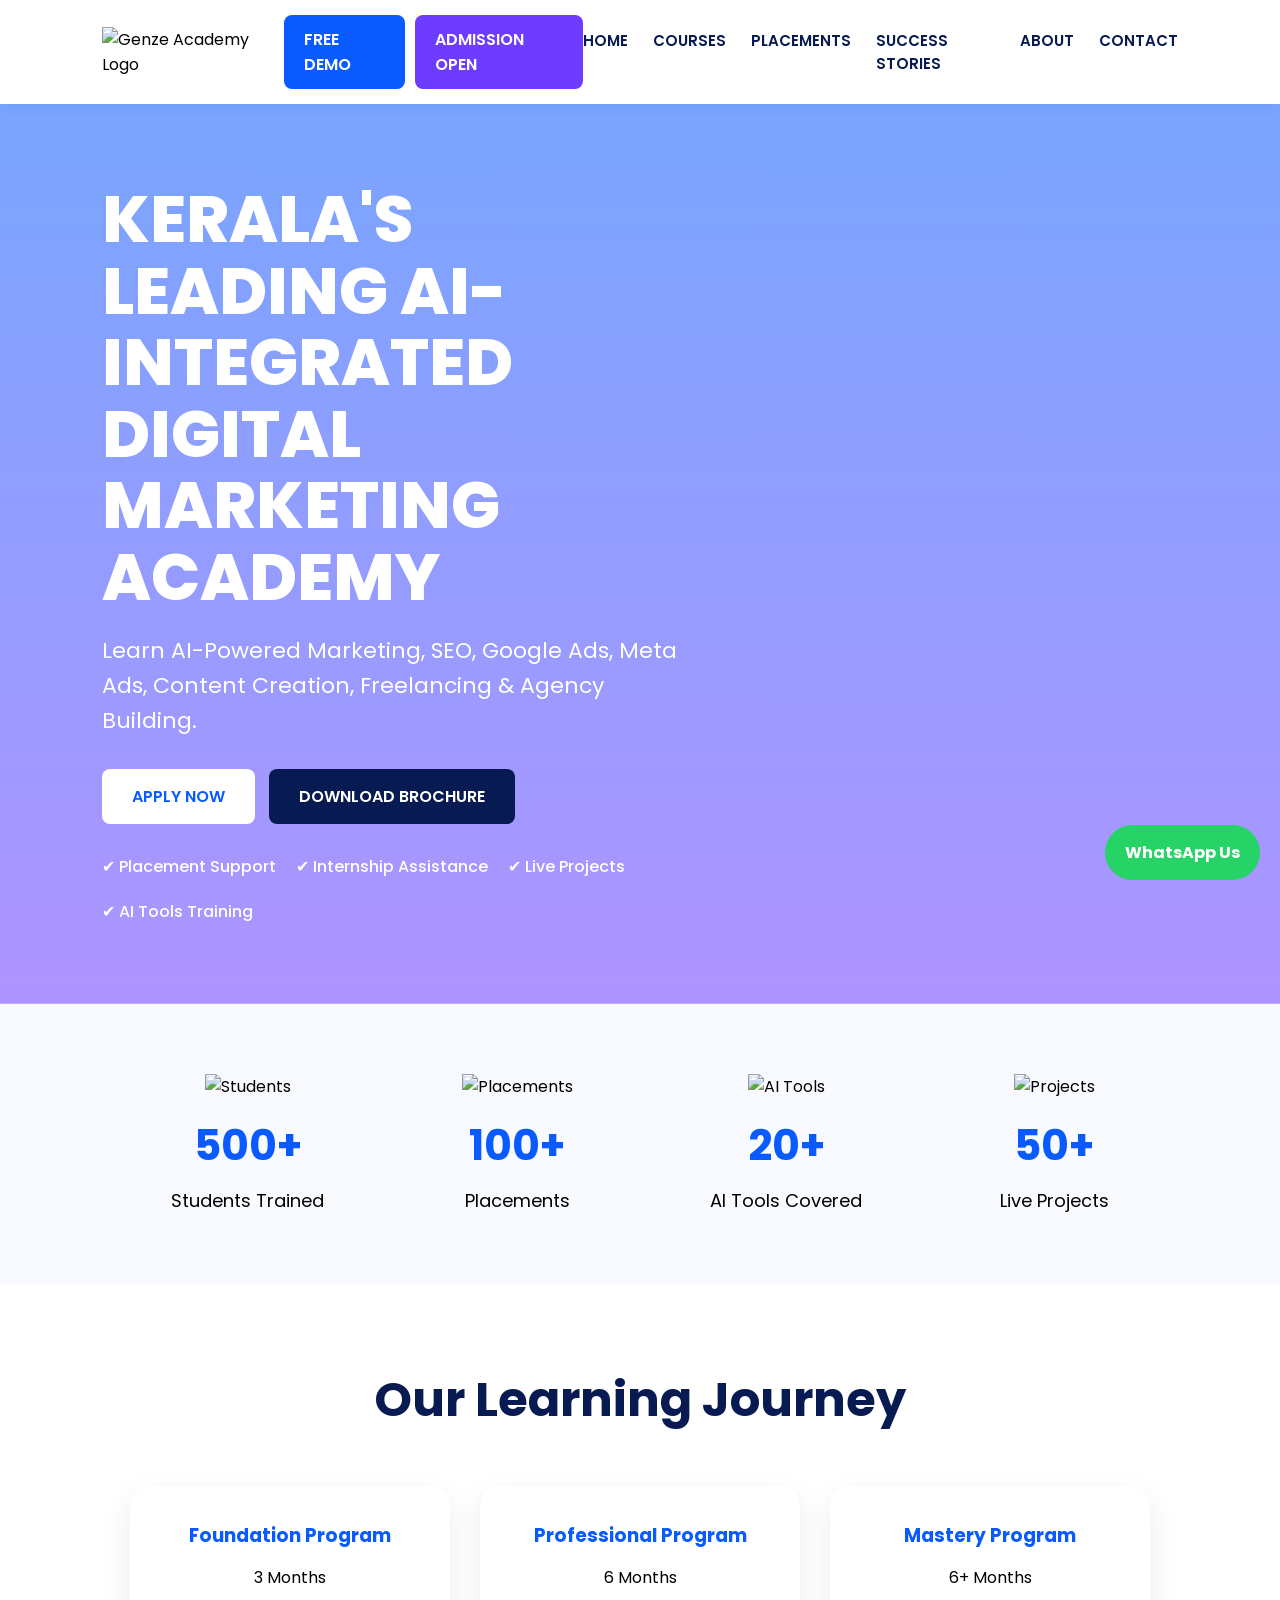
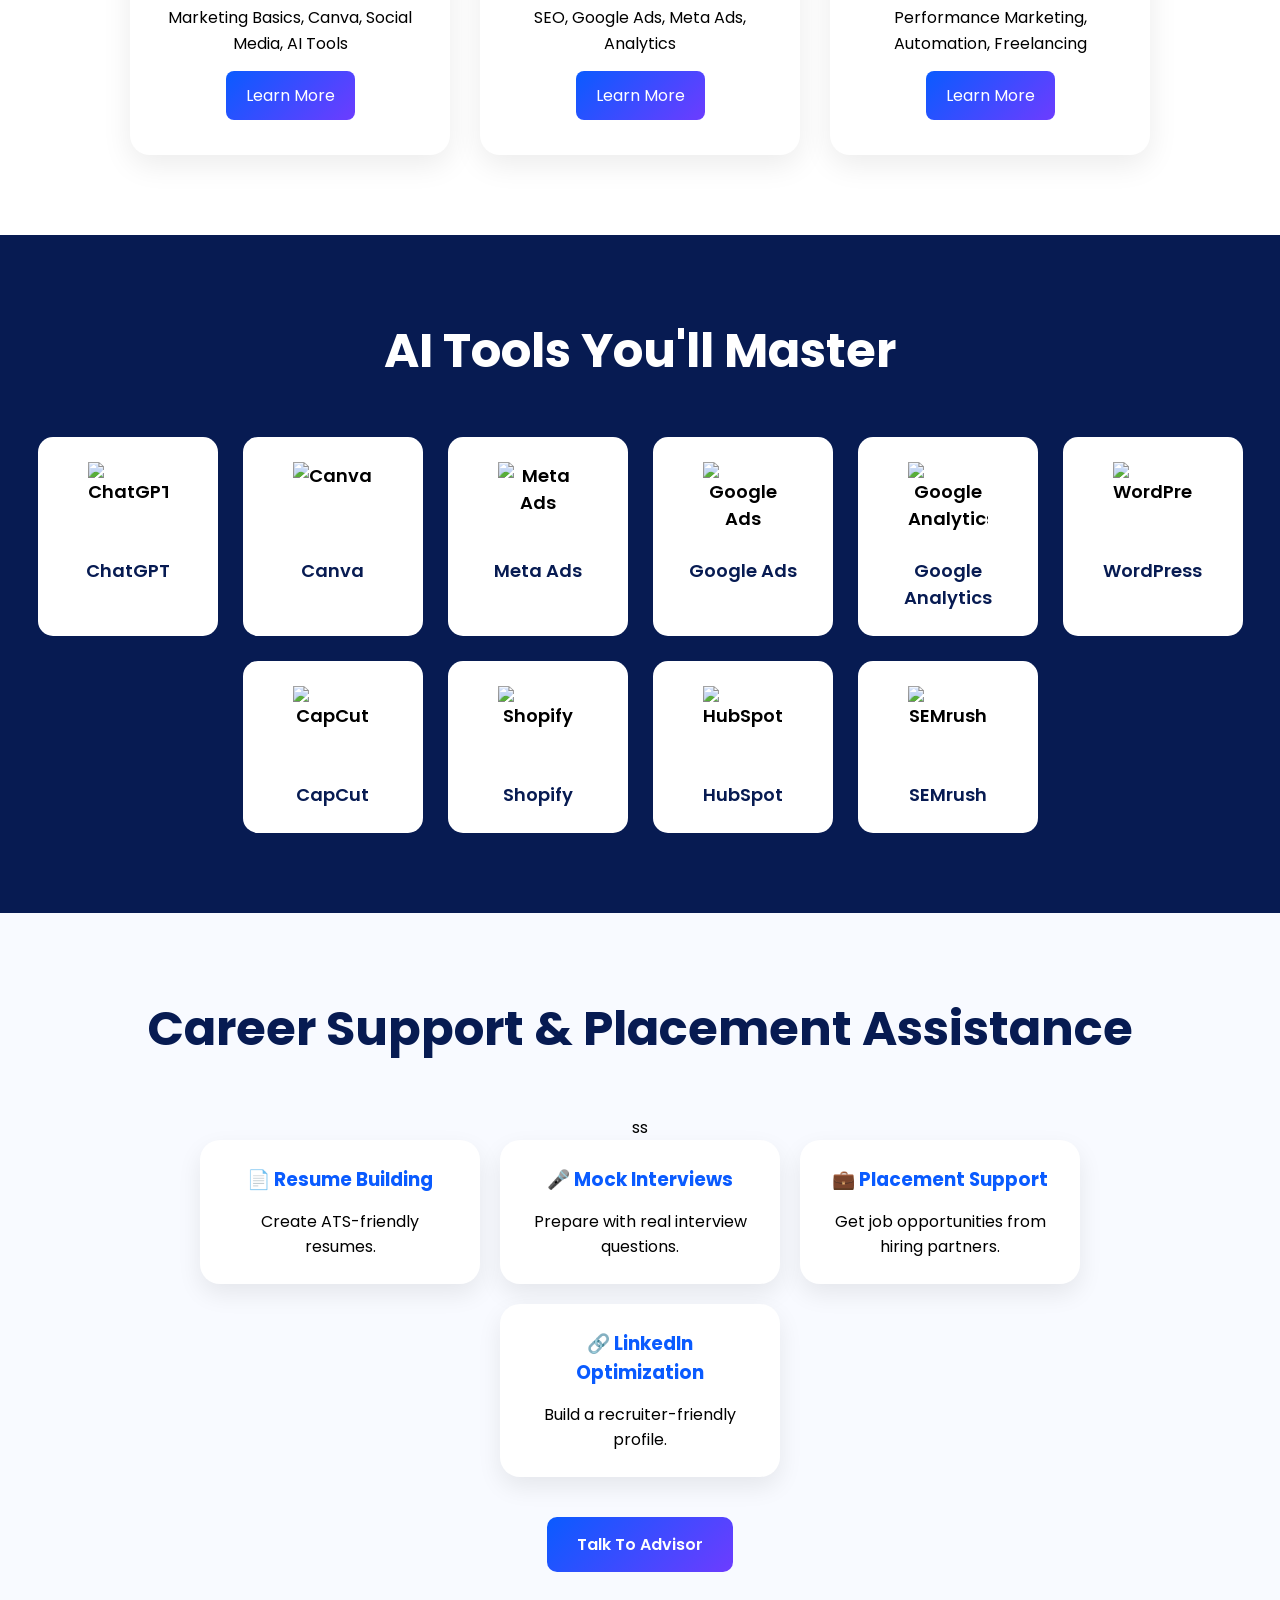
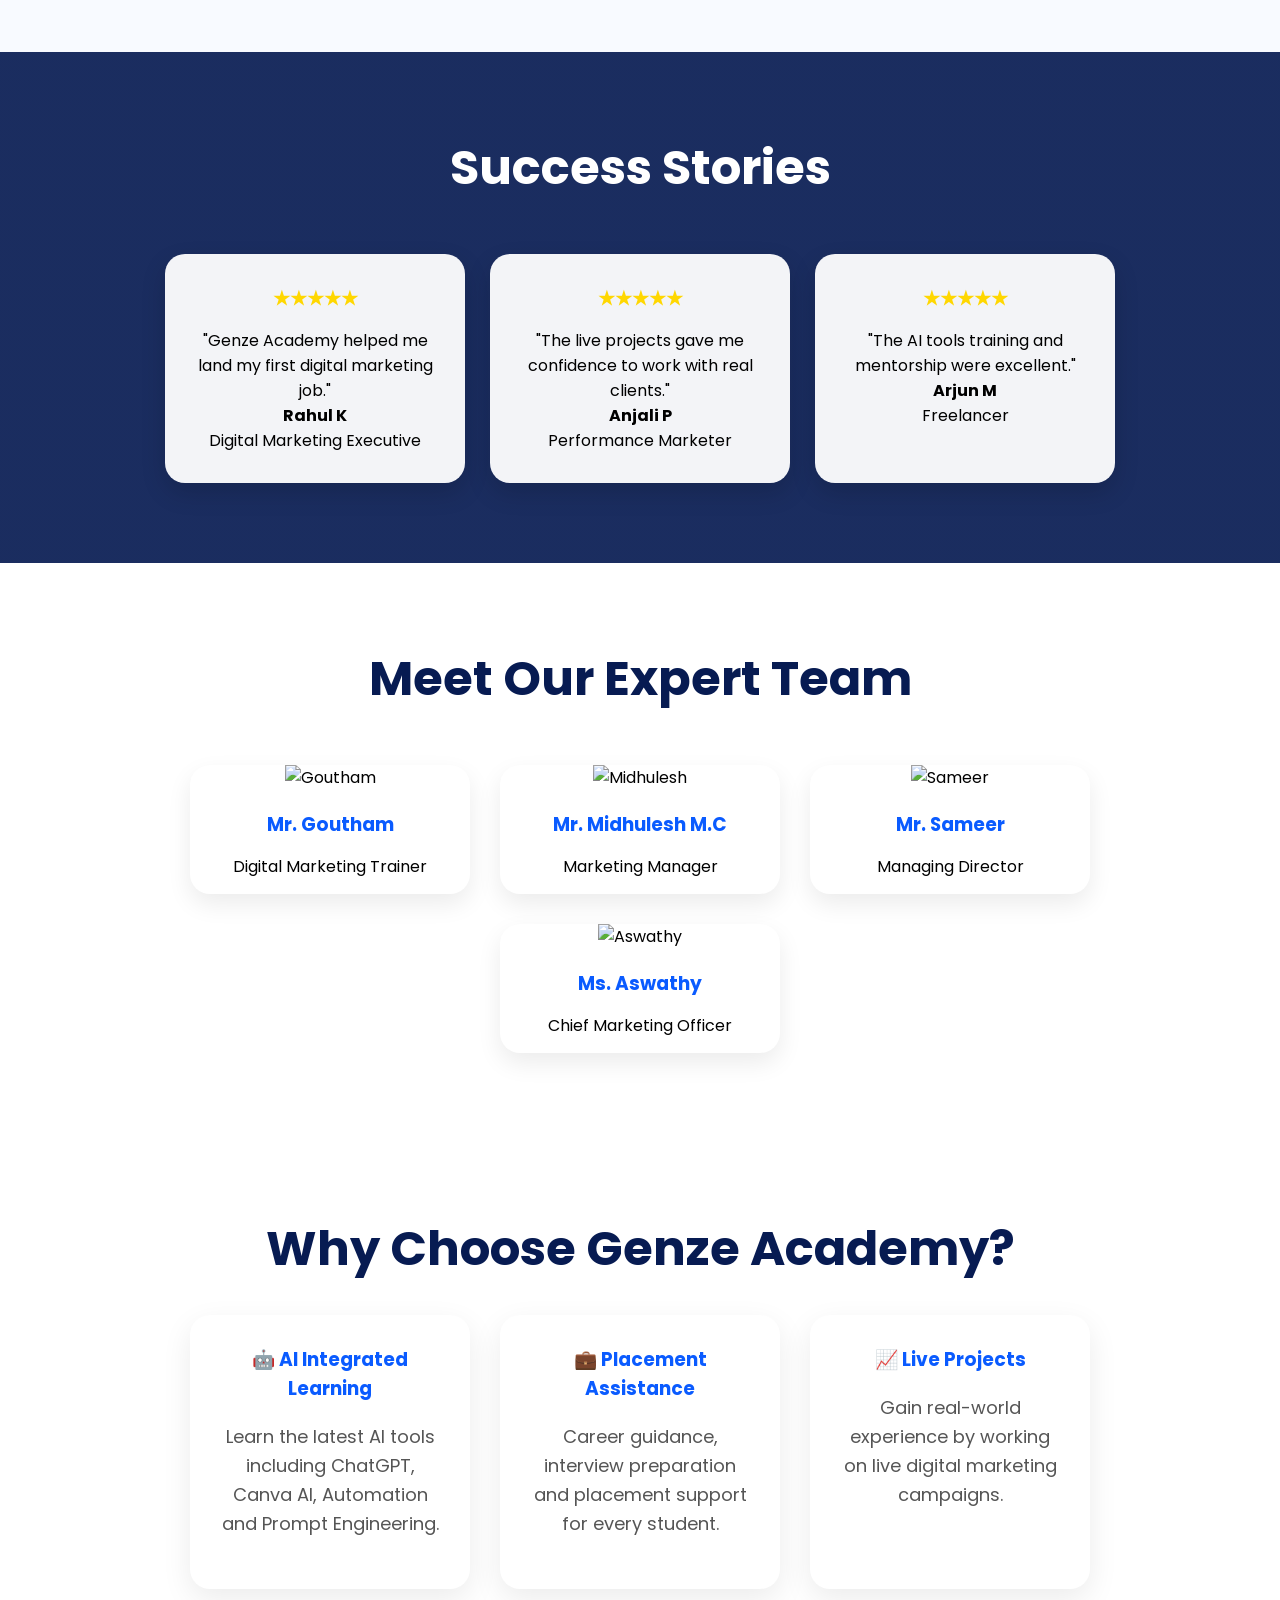
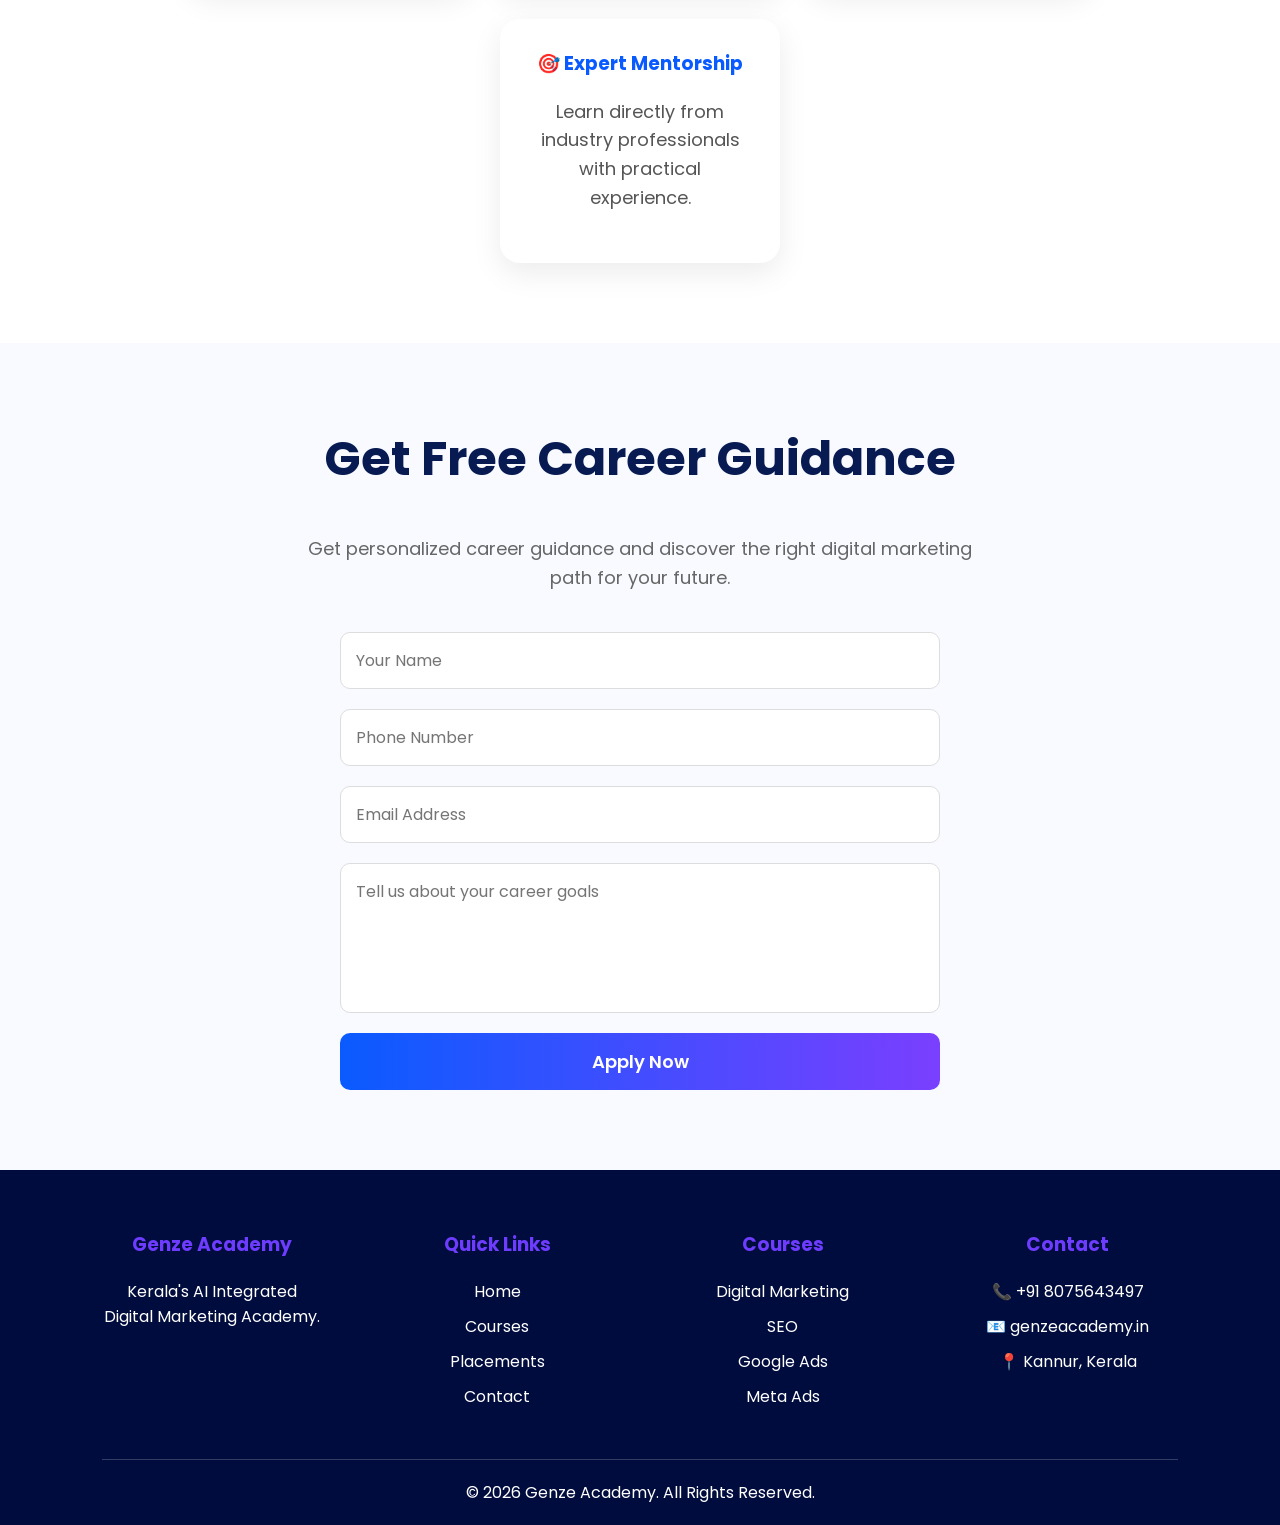
==== index.html @ 907f162f "Add files via upload" ====
<!DOCTYPE html>

<html lang="en">
<head>
<meta charset="UTF-8">
<meta name="viewport" content="width=device-width, initial-scale=1.0">
<title>Genze Academy</title>

<link href="https://fonts.googleapis.com/css2?family=Poppins:wght@300;400;500;600;700;800&display=swap" rel="stylesheet">

<link rel="stylesheet" href="style.css">
</head>

<body>

<header>

<div class="logo">
    <img src="images/logo.png" alt="Genze Academy Logo">
</div>

<div class="header-buttons">
    <a href="#" class="btn-demo">FREE DEMO</a>
    <a href="#" class="btn-admission">ADMISSION OPEN</a>
</div>

<nav>
<a href="/index.html">HOME</a>
<a href="/courses.html">COURSES</a>
<a href="/placements.html">PLACEMENTS</a>
<a href="/success.html">SUCCESS STORIES</a>
<a href="/about.html">ABOUT</a>
<a href="/contact.html">CONTACT</a>
</nav>

</header>

<section class="hero" id="home">


<div class="hero-content">

    <h1>
        KERALA'S LEADING AI-INTEGRATED
        DIGITAL MARKETING ACADEMY
    </h1>

    <p>
        Learn AI-Powered Marketing, SEO, Google Ads,
        Meta Ads, Content Creation, Freelancing &
        Agency Building.
    </p>

    <div class="hero-buttons">

       <a href="https://wa.me/918075643497" class="apply-btn">
    APPLY NOW
</a>
        
      

        <a href="GenzeAcademy-Brochure.pdf"
   class="brochure-btn"
   target="_blank">
    DOWNLOAD BROCHURE
</a>

    </div>

    <div class="hero-features">

        <span>✔ Placement Support</span>
        <span>✔ Internship Assistance</span>
        <span>✔ Live Projects</span>
        <span>✔ AI Tools Training</span>

    </div>

</div>



</section>

<section class="stats">


<div class="stat-box">
    <img src="images/icons/students.png" alt="Students">
    <h2>500+</h2>
    <p>Students Trained</p>
</div>

<div class="stat-box">
    <img src="images/icons/placement.png" alt="Placements">
    <h2>100+</h2>
    <p>Placements</p>
</div>

<div class="stat-box">
    <img src="images/icons/ai-tools.png" alt="AI Tools">
    <h2>20+</h2>
    <p>AI Tools Covered</p>
</div>

<div class="stat-box">
    <img src="images/icons/projects.png" alt="Projects">
    <h2>50+</h2>
    <p>Live Projects</p>
</div>


</section>

<section class="courses" id="courses">

<h2>Our Learning Journey</h2>

<div class="course-container">

<div class="course-card">
<h3>Foundation Program</h3>
<p>3 Months</p>
<p>Marketing Basics, Canva, Social Media, AI Tools</p>
<a href="#">Learn More</a>
</div>

<div class="course-card">
<h3>Professional Program</h3>
<p>6 Months</p>
<p>SEO, Google Ads, Meta Ads, Analytics</p>
<a href="#">Learn More</a>
</div>

<div class="course-card">
<h3>Mastery Program</h3>
<p>6+ Months</p>
<p>Performance Marketing, Automation, Freelancing</p>
<a href="#">Learn More</a>
</div>

</div>

</section>




<section class="ai-tools">

<h2>AI Tools You'll Master</h2>

<div class="tools-container">

<div class="tool-card">
    <img src="images/tools/chatgpt.png" alt="ChatGPT">
    <p>ChatGPT</p>
</div>
<div class="tool-card">
    <img src="images/tools/canva.png" alt="Canva">
    <p>Canva</p>
</div>

<div class="tool-card">
    <img src="images/tools/metaads.png" alt="Meta Ads">
    <p>Meta Ads</p>
</div>

<div class="tool-card">
    <img src="images/tools/googleads.png" alt="Google Ads">
    <p>Google Ads</p>
</div>

<div class="tool-card">
    <img src="images/tools/analytics.png" alt="Google Analytics">
    <p>Google Analytics</p>
</div>

<div class="tool-card">
    <img src="images/tools/wordpress.png" alt="WordPress">
    <p>WordPress</p>
</div>

<div class="tool-card">
    <img src="images/tools/capcut.png" alt="CapCut">
    <p>CapCut</p>
</div>

<div class="tool-card">
    <img src="images/tools/shopify.png" alt="Shopify">
    <p>Shopify</p>
</div>

<div class="tool-card">
    <img src="images/tools/hubspot.png" alt="HubSpot">
    <p>HubSpot</p>
</div>

<div class="tool-card">
    <img src="images/tools/semrush.png" alt="SEMrush">
    <p>SEMrush</p>
</div>


</section>

<section class="placement" id="placements">

<h2>Career Support & Placement Assistance</h2>
ss
<div class="placement-container">

    <div class="placement-card">
    <h3>📄 Resume Building</h3>
    <p>Create ATS-friendly resumes.</p>
</div>

<div class="placement-card">
    <h3>🎤 Mock Interviews</h3>
    <p>Prepare with real interview questions.</p>
</div>

<div class="placement-card">
    <h3>💼 Placement Support</h3>
    <p>Get job opportunities from hiring partners.</p>
</div>

<div class="placement-card">
    <h3>🔗 LinkedIn Optimization</h3>
    <p>Build a recruiter-friendly profile.</p>
</div>
</div> <!-- Close placement-container -->

<a href="https://wa.me/918075643497" class="placement-btn">
    Talk To Advisor
</a>

</section>


<section class="success-stories" id="success">

<h2>Success Stories</h2>

<div class="story-container">

    <div class="story-card">
        <h3>★★★★★</h3>
        <p>"Genze Academy helped me land my first digital marketing job."</p>
        <h4>Rahul K</h4>
        <span>Digital Marketing Executive</span>
    </div>

    <div class="story-card">
        <h3>★★★★★</h3>
        <p>"The live projects gave me confidence to work with real clients."</p>
        <h4>Anjali P</h4>
        <span>Performance Marketer</span>
    </div>

    <div class="story-card">
        <h3>★★★★★</h3>
        <p>"The AI tools training and mentorship were excellent."</p>
        <h4>Arjun M</h4>
        <span>Freelancer</span>
    </div>

</div>
</section>

<section class="expert-team" id="team">
<h2>Meet Our Expert Team</h2>

<div class="team-container">

<div class="team-card">
<img src="images/experts/goutham.jpg" alt="Goutham">
<h3>Mr. Goutham</h3>
<p>Digital Marketing Trainer</p>
</div>

<div class="team-card">
<img src="images/experts/midhulesh.jpg" alt="Midhulesh">
<h3>Mr. Midhulesh M.C</h3>
<p>Marketing Manager</p>
</div>

<div class="team-card">
<img src="images/experts/sameer.jpg" alt="Sameer">
<h3>Mr. Sameer</h3>
<p>Managing Director</p>
</div>

<div class="team-card">
<img src="images/experts/aswathy.jpg" alt="Aswathy">
<h3>Ms. Aswathy</h3>
<p>Chief Marketing Officer</p>
</div>

</div>



</section>

<section class="about-section" id="about">

    <h2>Why Choose Genze Academy?</h2>

    <div class="about-container">

        <div class="about-card">
            <h3>🤖 AI Integrated Learning</h3>
            <p>Learn the latest AI tools including ChatGPT, Canva AI, Automation and Prompt Engineering.</p>
        </div>

        <div class="about-card">
            <h3>💼 Placement Assistance</h3>
            <p>Career guidance, interview preparation and placement support for every student.</p>
        </div>

        <div class="about-card">
            <h3>📈 Live Projects</h3>
            <p>Gain real-world experience by working on live digital marketing campaigns.</p>
        </div>

        <div class="about-card">
            <h3>🎯 Expert Mentorship</h3>
            <p>Learn directly from industry professionals with practical experience.</p>
        </div>

    </div>

</section>

<section class="contact-section" id="contact">

<h2>Get Free Career Guidance</h2>
<p class="contact-subtitle">
Get personalized career guidance and discover the right digital marketing path for your future.
</p>

<form class="contact-form">

<input type="text" placeholder="Your Name">

<input type="tel" placeholder="Phone Number">

<input type="email" placeholder="Email Address">

<textarea placeholder="Tell us about your career goals"></textarea>

<button type="submit">Apply Now</button>

</form>

</section>

<footer class="footer">

<div class="footer-container">

<div class="footer-box">
<h3>Genze Academy</h3>
<p>Kerala's AI Integrated Digital Marketing Academy.</p>
</div>

<div class="footer-box">
<h3>Quick Links</h3>
<p>Home</p>
<p>Courses</p>
<p>Placements</p>
<p>Contact</p>
</div>

<div class="footer-box">
<h3>Courses</h3>
<p>Digital Marketing</p>
<p>SEO</p>
<p>Google Ads</p>
<p>Meta Ads</p>
</div>

<div class="footer-box">
<h3>Contact</h3>
<p>📞 +91 8075643497</p>
<p>📧 genzeacademy.in</p>
<p>📍 Kannur, Kerala</p>
</div>

</div>

<div class="footer-bottom">
© 2026 Genze Academy. All Rights Reserved.
</div>

</footer>

<a href="https://wa.me/918075643497" class="whatsapp-btn">
    WhatsApp Us
</a>

</body>
</html>
---- style.css ----
html{
    scroll-behavior:smooth;
}

*{
margin:0;
padding:0;
box-sizing:border-box;
font-family:'Poppins',sans-serif;
}

body{
background:#ffffff;
overflow-x:hidden;
}

/* HEADER */

header{
display:flex;
justify-content:space-between;
align-items:center;
padding:15px 8%;
background:white;
position:sticky;
top:0;
z-index:1000;
box-shadow:0 2px 15px rgba(0,0,0,0.05);
}

.logo img{
height:100px;
}

.header-buttons{
display:flex;
gap:10px;
}

.btn-demo,
.btn-admission{
text-decoration:none;
padding:12px 20px;
border-radius:8px;
font-weight:600;
color:white;
}

.btn-demo{
background:#0A5BFF;
}

.btn-admission{
background:#6D3CFF;
}

nav{
display:flex;
gap:25px;
}

nav a{
text-decoration:none;
color:#071B52;
font-weight:600;
font-size:15px;
}

/* HERO SECTION */

.hero{
min-height:90vh;
display:flex;
justify-content:space-between;
align-items:center;
padding:80px 8%;
background:
linear-gradient(
rgba(10,91,255,0.55),
rgba(109,60,255,0.55)
),
url("images/hero-bg.jpg");

background-size: cover;
background-position: center;
background-repeat: no-repeat;}

.hero-content{
width:55%;
}

.hero-content h1{
font-size:65px;
line-height:1.1;
font-weight:800;
color:white;
margin-bottom:20px;
}

.hero-content p{
font-size:22px;
color:white;
line-height:1.6;
}

.hero-buttons{
margin-top:30px;
}

.apply-btn,
.brochure-btn{
display:inline-block;
padding:15px 30px;
border-radius:8px;
text-decoration:none;
font-weight:600;
margin-right:10px;
}

.apply-btn{
background:white;
color:#0A5BFF;
}

.brochure-btn{
background:#071B52;
color:white;
}

.hero-features{
margin-top:30px;
display:flex;
flex-wrap:wrap;
gap:20px;
color:white;
font-weight:500;
}

.hero-image img{
width:550px;
max-width:100%;
}

/* STATS */

.stats{
display:flex;
justify-content:space-around;
padding:70px 8%;
background:#F8FAFF;
}

.stat-box{
text-align:center;
}

.stat-box h2{
font-size:42px;
color:#0A5BFF;
}

.stat-box p{
margin-top:10px;
font-size:18px;
}

/* WHY GENZE */

.why-genze{
padding:80px 8%;
}

.why-genze h2{
text-align:center;
font-size:42px;
color:#071B52;
margin-bottom:50px;
}

.features{
display:grid;
grid-template-columns:repeat(2,1fr);
gap:25px;
}

.feature-card{
padding:30px;
border-radius:20px;
background:white;
box-shadow:0 10px 30px rgba(0,0,0,0.08);
}

.feature-card h3{
color:#0A5BFF;
margin-bottom:15px;
}

.feature-card p{
line-height:1.6;
}

/* MOBILE */

@media(max-width:768px){

header{
flex-direction:column;
gap:15px;
}

nav{
flex-wrap:wrap;
justify-content:center;
}

.hero{
flex-direction:column;
text-align:center;
}

.hero-content{
width:100%;
}

.hero-content h1{
font-size:40px;
}

.hero-content p{
font-size:18px;
}

.hero-image{
margin-top:40px;
}

.stats{
flex-direction:column;
gap:30px;
}

.features{
grid-template-columns:1fr;
}

}


.courses{
padding:80px 8%;
background:white;
text-align:center;
}

.courses h2{
font-size:48px;
color:#071B52;
margin-bottom:50px;
}

.course-container{
display:flex;
justify-content:center;
gap:10px;
flex-wrap:nowrap;
width:100%;
margin:auto;
}

.course-card{
width:180px;
padding:20px;
background:white;
border-radius:20px;
box-shadow:0 10px 30px rgba(0,0,0,0.08);
transition:0.3s;
}
.course-card:hover{
transform:translateY(-10px);
}

.course-card h3{
color:#0A5BFF;
margin-bottom:15px;
}

.course-card p{
margin-bottom:15px;
line-height:1.6;
}

.course-card a{
display:inline-block;
padding:12px 20px;
background:linear-gradient(135deg,#0A5BFF,#6D3CFF);
color:white;
text-decoration:none;
border-radius:8px;
}

/* COURSES SECTION */

.courses{
padding:80px 8%;
background:white;
text-align:center;
}

.courses h2{
font-size:48px;
color:#071B52;
margin-bottom:50px;
}

.benefits-section h2{
    font-size:48px;
    color:#071B52;
    margin-bottom:50px;
    text-align:center;
}

.course-container{
display:flex;
gap:30px;
justify-content:center;
flex-wrap:wrap;
}

.course-card{
width:320px;
padding:35px;
background:white;
border-radius:20px;
box-shadow:0 10px 30px rgba(0,0,0,0.08);
transition:0.3s;
}

.course-card:hover{
transform:translateY(-10px);
}

.course-card h3{
color:#0A5BFF;
margin-bottom:15px;
}

.course-card p{
margin-bottom:15px;
line-height:1.6;
}

.course-card a{
display:inline-block;
padding:12px 20px;
background:linear-gradient(135deg,#0A5BFF,#6D3CFF);
color:white;
text-decoration:none;
border-radius:8px;
}




.ai-tools{
    padding:80px 8%;
    background:
linear-gradient(
rgba(0,20,80,0.85),
rgba(0,20,80,0.85)
),
url("images/ai-tools-bg.jpg");

background-size:cover;
background-position:center;
background-repeat:no-repeat;
    text-align:center;
}

.ai-tools h2{
    color:white;
    font-size:48px;
    margin-bottom:50px;
}

.tools-container{
    display:flex;
    flex-wrap:wrap;
    justify-content:center;
    gap:20px;
}

.tool-card{
    background:white;
    padding:25px;
    width:180px;
    border-radius:15px;
    font-weight:600;
    font-size:18px;
    transition:0.3s;
}

.tool-card:hover{
    transform:translateY(-8px);
}

.tool-card{
    text-align:center;
}

.tool-card img{
    width:60px;
    height:60px;
    object-fit:contain;
    display:block;
    margin:0 auto 10px;
}

.tool-card p{
    margin:0;
    font-weight:600;
    font-size:18px;
}


.placement{
    padding:80px 8%;
    background:#f8faff;
    text-align:center;
}

.placement h2{
    font-size:48px;
    color:#071B52;
    margin-bottom:50px;
}

.placement-container{
    display:flex;
    justify-content:center;
    gap:20px;
    flex-wrap:wrap;
}

.placement-card{
    width:280px;
    padding:25px;
    background:white;
    border-radius:20px;
    box-shadow:0 10px 25px rgba(0,0,0,0.08);
}

.placement-card h3{
    color:#0A5BFF;
    margin-bottom:15px;
}

.placement-btn{
    display:inline-block;
    margin-top:40px;
    padding:15px 30px;
    background:linear-gradient(135deg,#0A5BFF,#6D3CFF);
    color:white;
    text-decoration:none;
    border-radius:10px;
    font-weight:600;
}

/* SUCCESS STORIES */

.success-stories{
padding:80px 8%;
position:relative;
overflow:hidden;

background:
linear-gradient(
rgba(7,27,82,0.92),
rgba(7,27,82,0.92)
),
url("images/success-bg.jpg");

background-size:cover;
background-position:center;
background-repeat:no-repeat;

text-align:center;
}
.success-stories h2{
font-size:48px;
color:white;
margin-bottom:50px;
}

.story-container{
display:flex;
justify-content:center;
align-items:stretch;
gap:25px;
flex-wrap:wrap;
position:relative;
z-index:2;
}

.story-card{
width:300px;
padding:30px;
background:rgba(255,255,255,0.95);
border-radius:20px;
box-shadow:0 10px 25px rgba(0,0,0,0.15);
}
.story-card h3{
color:#FFD700;
margin-bottom:15px;
}

/* EXPERT TEAM */

.expert-team{
padding:80px 8%;
background:white;
text-align:center;
}

.expert-team h2{
font-size:48px;
color:#071B52;
margin-bottom:50px;
}

.team-container{
display:flex;
justify-content:center;
gap:30px;
flex-wrap:wrap;
}

.team-card{
width:280px;
background:white;
border-radius:20px;
overflow:hidden;
box-shadow:0 10px 25px rgba(0,0,0,0.08);
transition:0.3s;
}

.team-card:hover{
transform:translateY(-10px);
}

.team-card img{
    width:100%;
    height:380px;
    object-fit:cover;
}

.team-card h3{
margin-top:20px;
color:#0A5BFF;
}

.team-card p{
padding:15px;
}


.contact-section{
padding:80px 8%;
background:#071B52;
text-align:center;
}

.contact-section h2{
font-size:48px;
color:white;
margin-bottom:40px;
}

.contact-form{
max-width:600px;
margin:auto;
display:flex;
flex-direction:column;
gap:20px;
}

.contact-form input,
.contact-form textarea{
padding:15px;
border:none;
border-radius:10px;
font-size:16px;
font-family:Poppins,sans-serif;
}

.contact-form textarea{
height:120px;
resize:none;
}

.contact-form button{
padding:15px;
background:linear-gradient(135deg,#0A5BFF,#6D3CFF);
color:white;
border:none;
border-radius:10px;
font-size:18px;
font-weight:600;
cursor:pointer;
}


.footer{
background:#000c3d;
color:white;
padding:60px 8% 20px;
}

.footer-container{
display:flex;
justify-content:space-between;
flex-wrap:wrap;
gap:30px;
}

.footer-box{
width:220px;
}

.footer-box h3{
margin-bottom:20px;
color:#6D3CFF;
}

.footer-box p{
margin-bottom:10px;
}

.footer-bottom{
text-align:center;
margin-top:40px;
padding-top:20px;
border-top:1px solid rgba(255,255,255,0.2);
}

.stat-box img{
    width:100px;
    height:100px;
    object-fit:contain;
    margin-bottom:15px;
}

.whatsapp-btn{
    position:fixed;
    bottom:20px;
    right:20px;
    background:#25D366;
    color:white;
    padding:15px 20px;
    border-radius:50px;
    text-decoration:none;
    font-weight:bold;
    z-index:999;
}

.about-section{
    padding:80px 8%;
    background:white;
    text-align:center;
}

.about-section h2{
    font-size:48px;
    color:#071B52;
    margin-bottom:30px;
}

.about-section p{
    max-width:900px;
    margin:20px auto;
    font-size:18px;
    line-height:1.8;
    color:#333;
}

.about-container{
    display:flex;
    justify-content:center;
    gap:30px;
    flex-wrap:wrap;
}

.about-card{
    width:280px;
    background:white;
    padding:30px;
    border-radius:20px;
    box-shadow:0 10px 30px rgba(0,0,0,0.08);
    transition:0.3s;
}

.about-card:hover{
    transform:translateY(-10px);
}

.about-card h3{
    color:#0A5BFF;
    margin-bottom:15px;
}

.about-card p{
    color:#555;
    line-height:1.6;
}

.about-card p{
    color:#555;
    line-height:1.6;
}

/* CONTACT SECTION */

.contact-section{
    padding:80px 8%;
    background:#f8faff;
    text-align:center;
}

.contact-section h2{
    font-size:48px;
    color:#071B52;
    margin-bottom:40px;
}

.contact-form{
    max-width:600px;
    margin:auto;
    display:flex;
    flex-direction:column;
    gap:20px;
}

.contact-form input,
.contact-form textarea{
    padding:15px;
    border:1px solid #ddd;
    border-radius:10px;
    font-size:16px;
}

.contact-form textarea{
    height:150px;
}

.contact-form button{
    background:linear-gradient(90deg,#0A5BFF,#7A3FFF);
    color:white;
    border:none;
    padding:15px;
    border-radius:10px;
    font-size:18px;
    cursor:pointer;
}

.contact-subtitle{
    max-width:700px;
    margin:0 auto 40px;
    color:#666;
    font-size:18px;
    line-height:1.6;
}

.course-hero{
    background:linear-gradient(90deg,#1E5BFF,#6A3DFF);
    color:white;
    text-align:center;
    padding:100px 8%;
}

.course-hero h1{
    font-size:60px;
    margin-bottom:20px;
    color:white;
}

.course-hero p{
    font-size:22px;
    max-width:800px;
    margin:auto;
    color:white;
}

.benefits-section{
    padding:80px 8%;
    background:white;
    text-align:center;
}

.benefits-section h2{
    font-size:48px;
    color:#071B52;
    margin-bottom:50px;
}

.ai-tools{
    padding:80px 2%;
    background:#071B52;
    text-align:center;
}

.ai-tools h2{
    color:white;
    font-size:48px;
    margin-bottom:50px;
}

.tools-container{
    display:flex;
    flex-wrap:wrap;
    justify-content:center;
    gap:25px;
}

.tool-card{
    background:white;
    width:180px;
    padding:25px;
    border-radius:15px;
    transition:0.3s;
}

.tool-card:hover{
    transform:translateY(-10px);
}

.tool-card img{
    width:80px;
    height:80px;
    object-fit:contain;
    margin-bottom:15px;
}

.tool-card p{
    font-weight:600;
    color:#071B52;
}

.course-syllabus{
    padding:80px 8%;
    text-align:center;
}

/* CTA Section */

.cta-section {
    background: linear-gradient(135deg, #1e5eff, #6c3cff);
    color: white;
    text-align: center;
    padding: 80px 20px;
}

.cta-section h2 {
    font-size: 42px;
    margin-bottom: 20px;
}

.cta-section p {
    font-size: 18px;
    max-width: 800px;
    margin: 0 auto 30px;
}

.btn {
    display: inline-block;
    background: white;
    color: #1e3a8a;
    text-decoration: none;
    padding: 15px 35px;
    border-radius: 50px;
    font-weight: bold;
    transition: 0.3s;
}

.btn:hover {
    transform: translateY(-3px);
}

/* Footer */

footer {
    background: #0b1f63;
    color: white;
    text-align: center;
    padding: 20px;
}
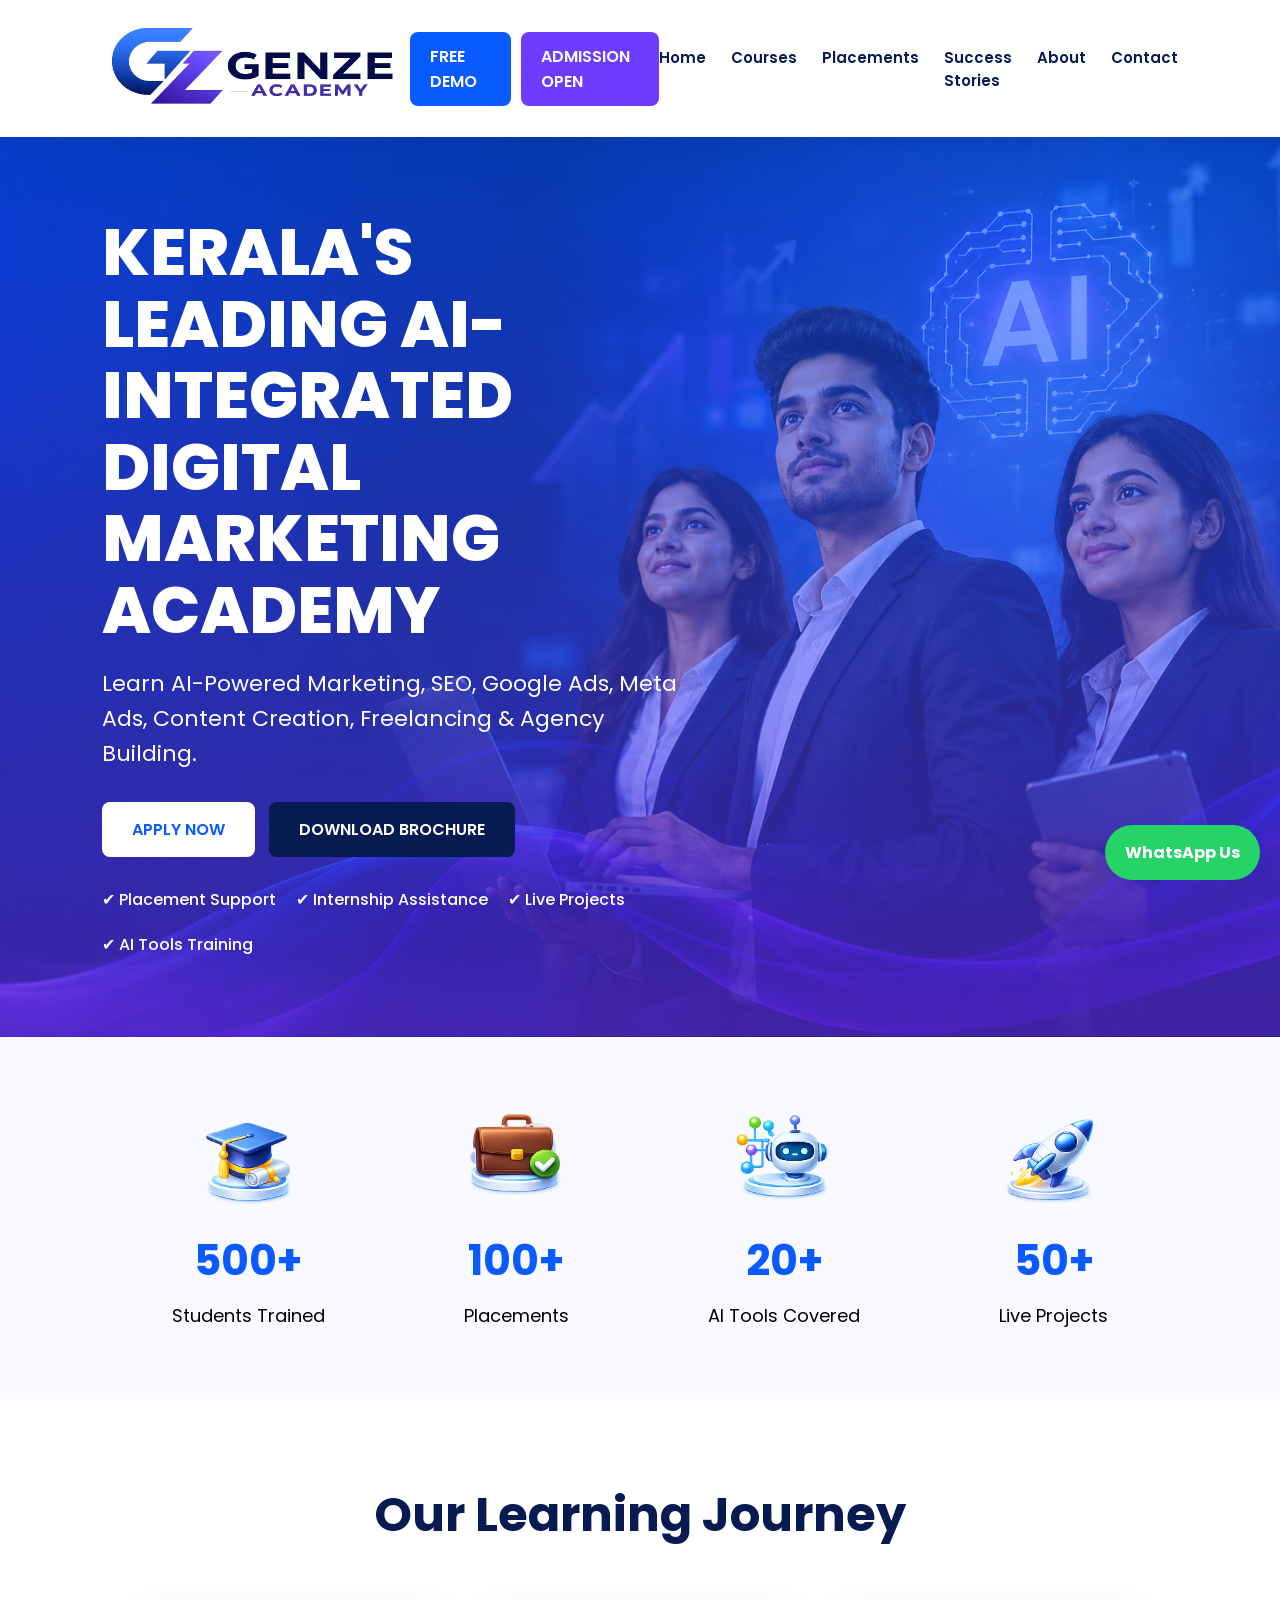
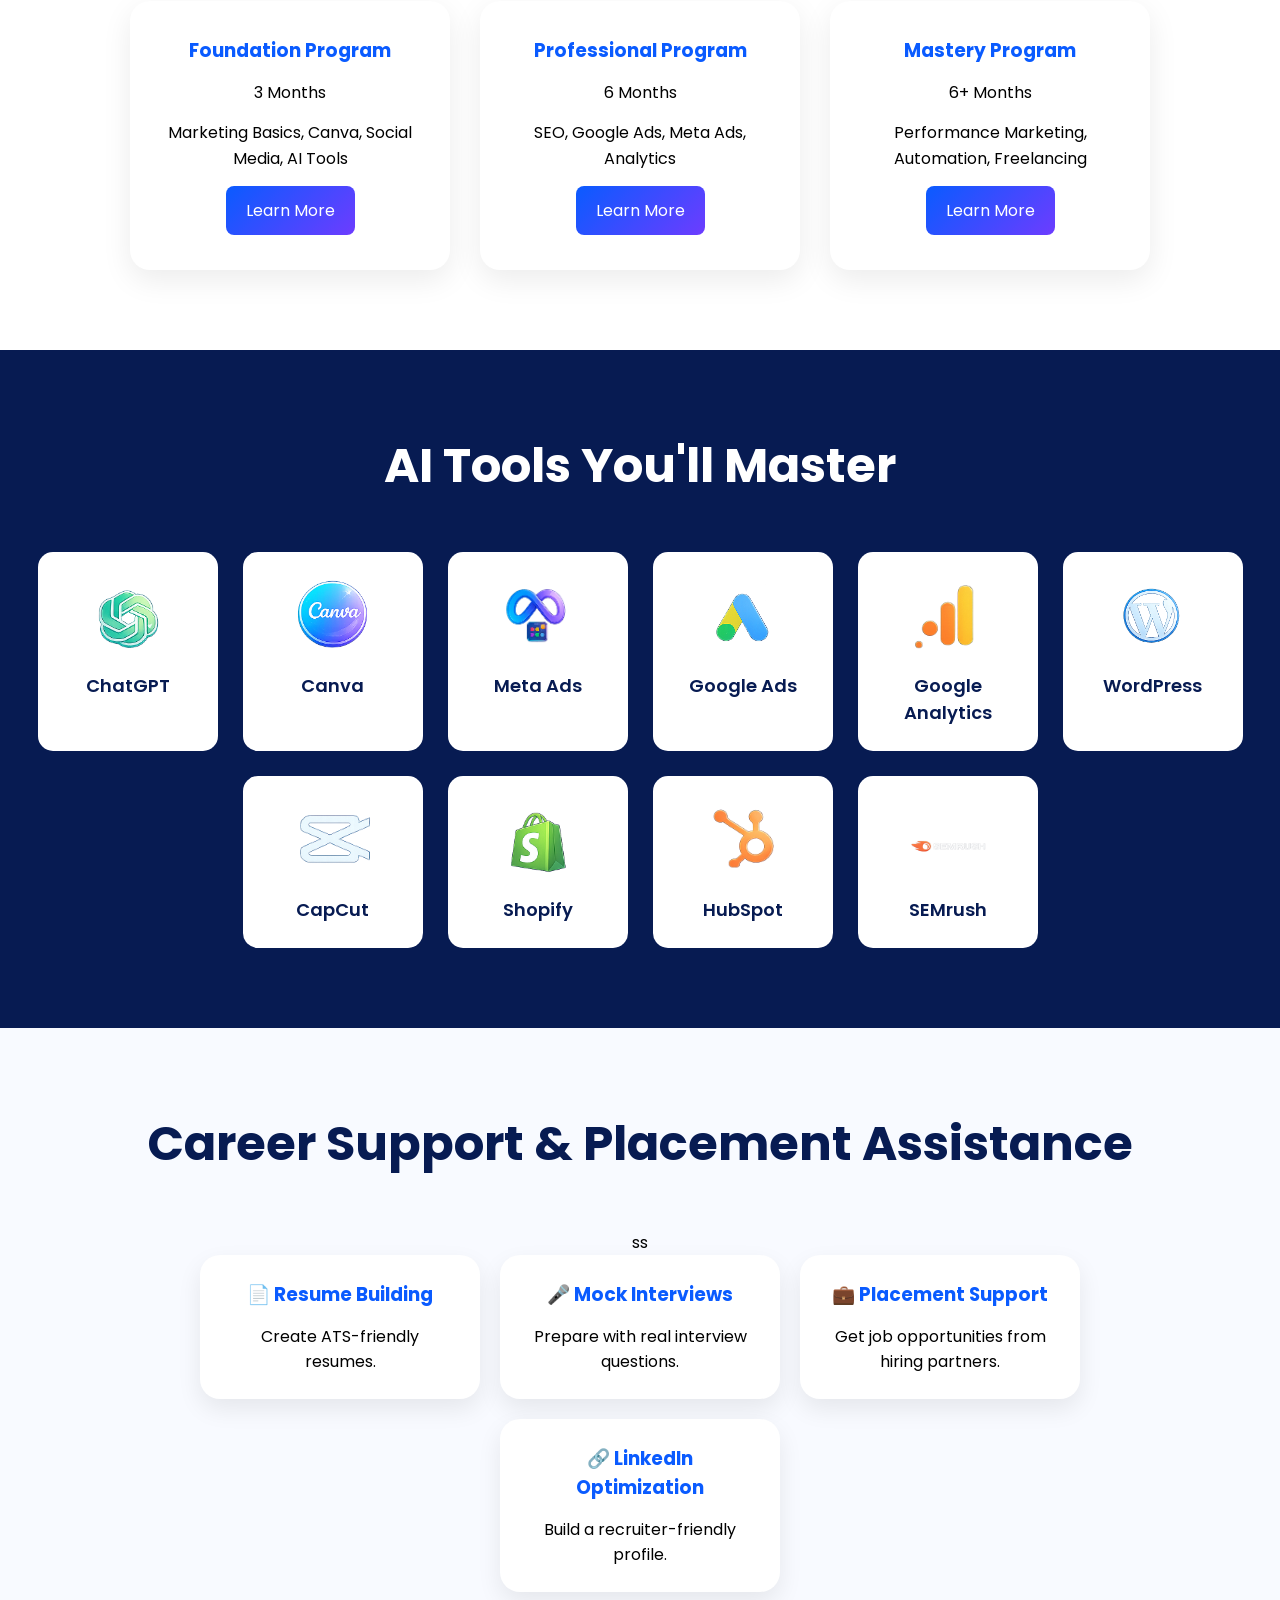
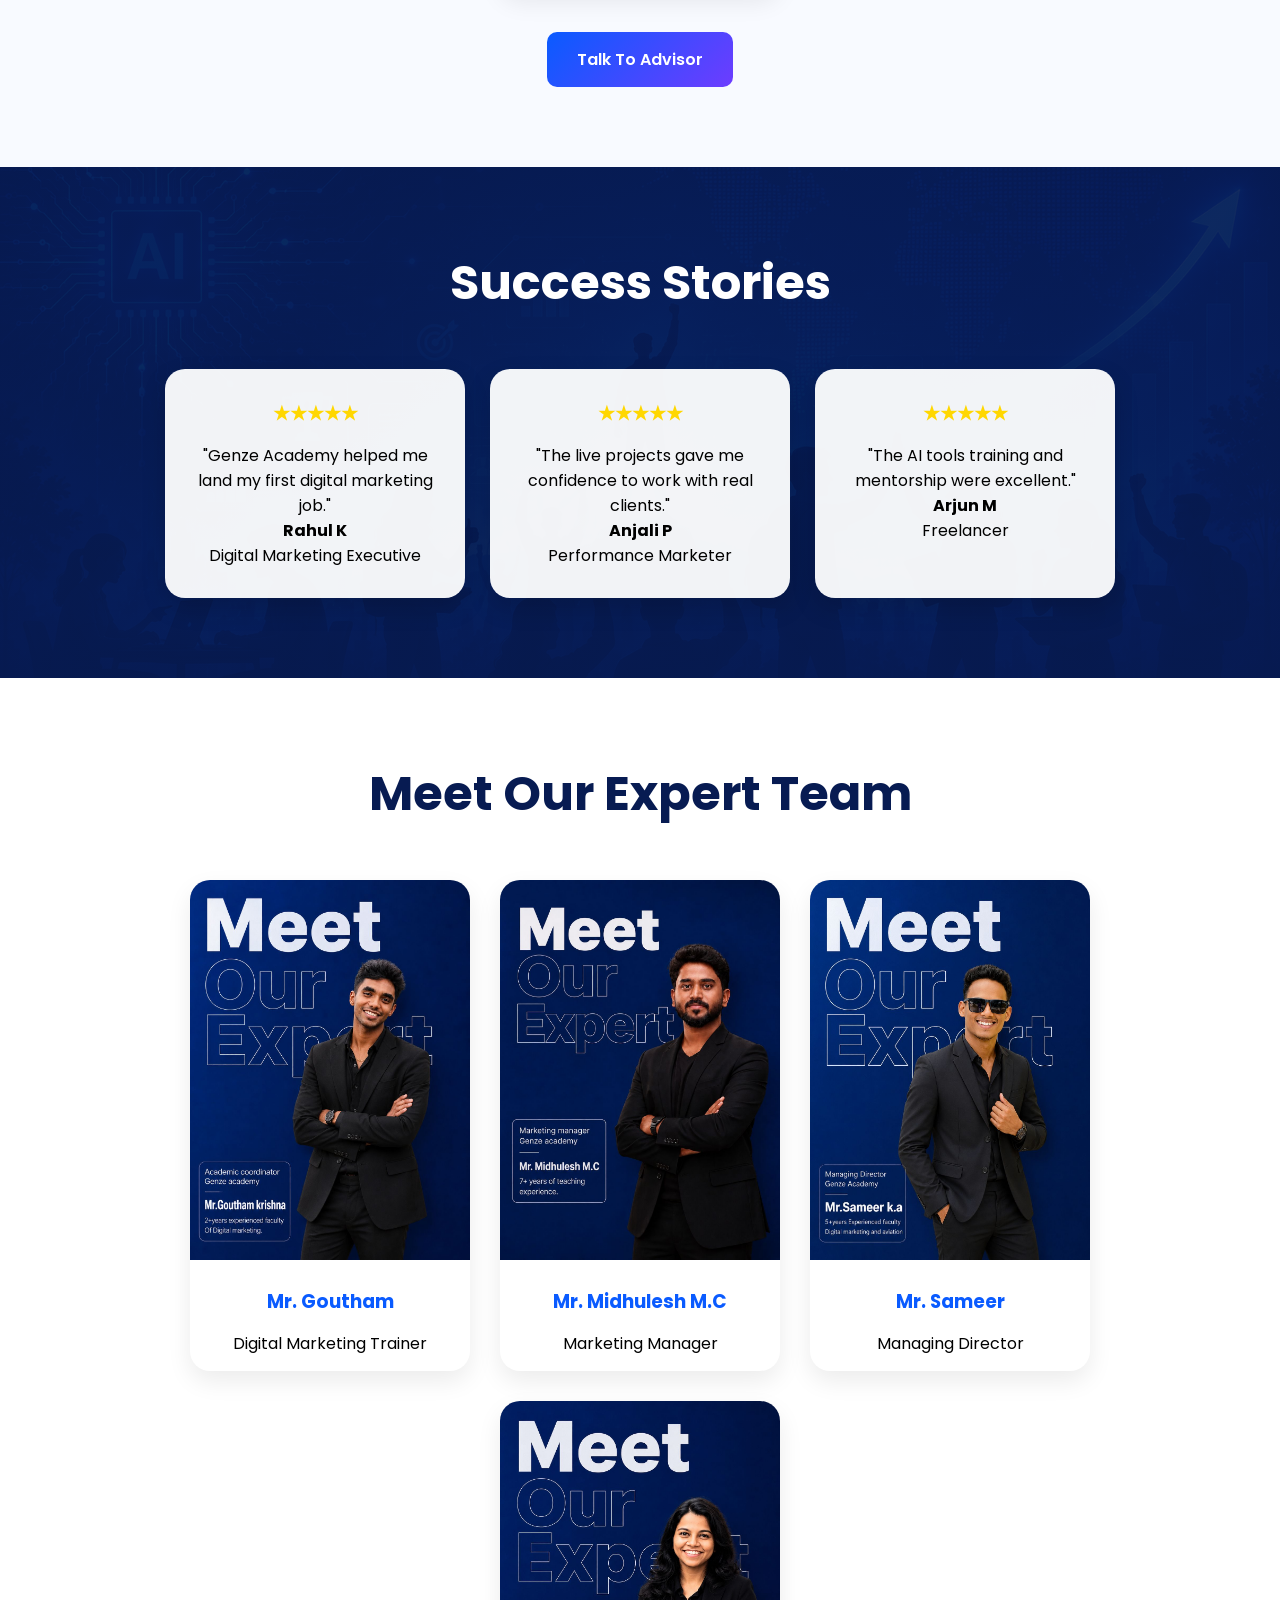
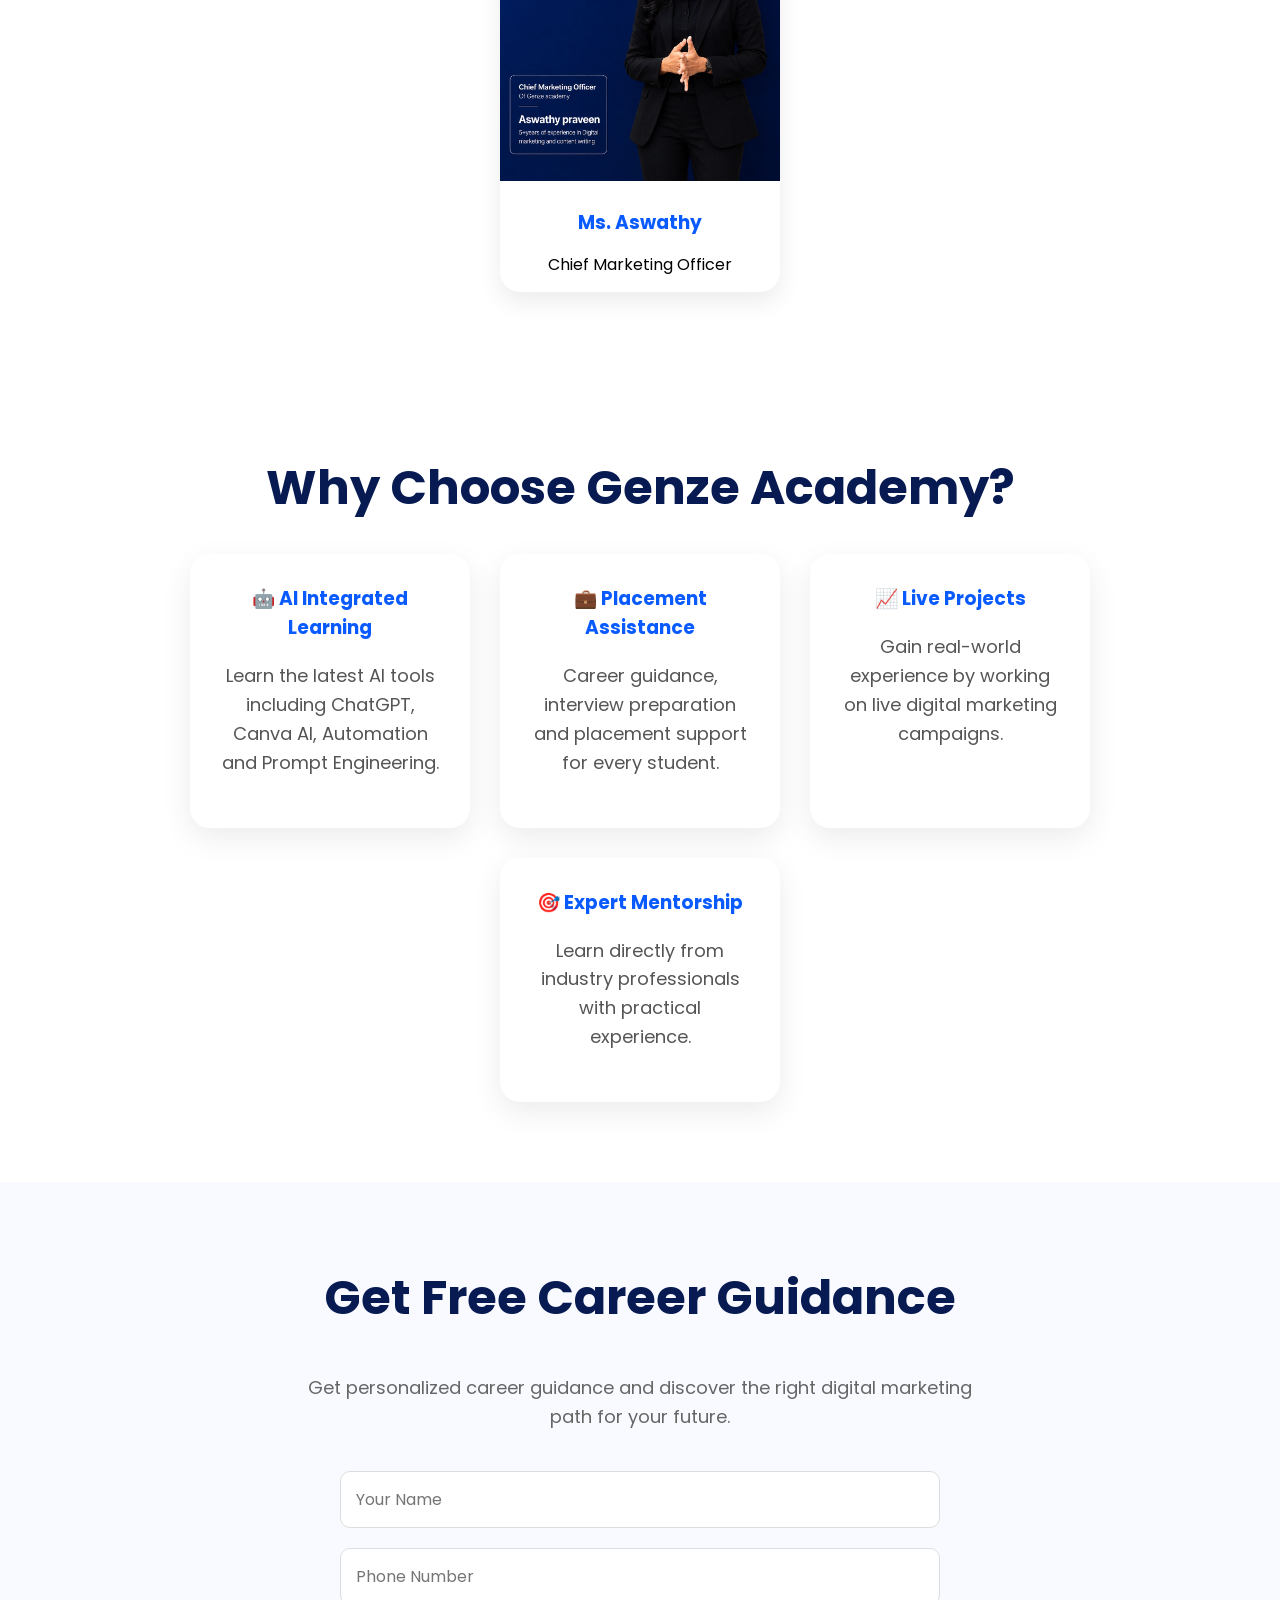
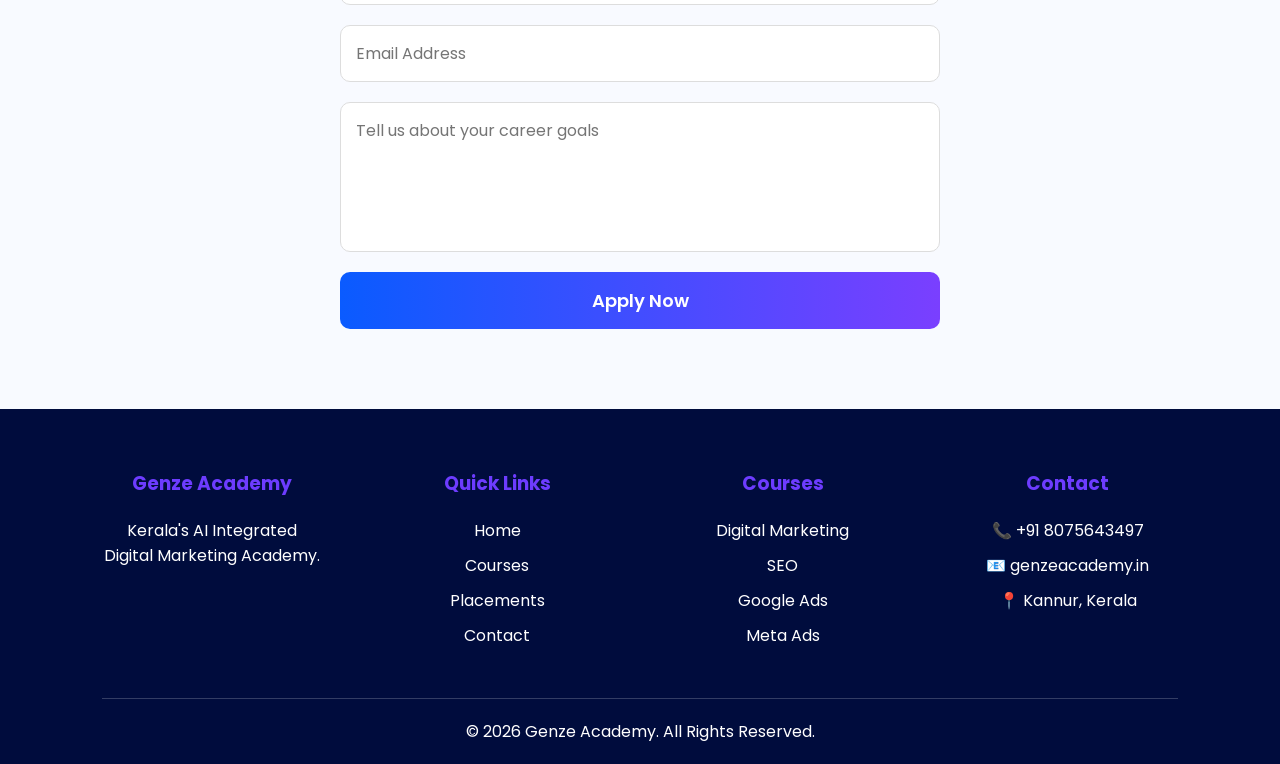
==== commit 0cd8d2e5: "Add files via upload" ====
--- a/index.html
+++ b/index.html
@@ -25,12 +25,12 @@
 </div>
 
 <nav>
-<a href="/index.html">HOME</a>
-<a href="/courses.html">COURSES</a>
-<a href="/placements.html">PLACEMENTS</a>
-<a href="/success.html">SUCCESS STORIES</a>
-<a href="/about.html">ABOUT</a>
-<a href="/contact.html">CONTACT</a>
+<a href="index.html">Home</a>
+<a href="courses.html">Courses</a>
+<a href="placements.html">Placements</a>
+<a href="success.html">Success Stories</a>
+<a href="about.html">About</a>
+<a href="contact.html">Contact</a>
 </nav>
 
 </header>
